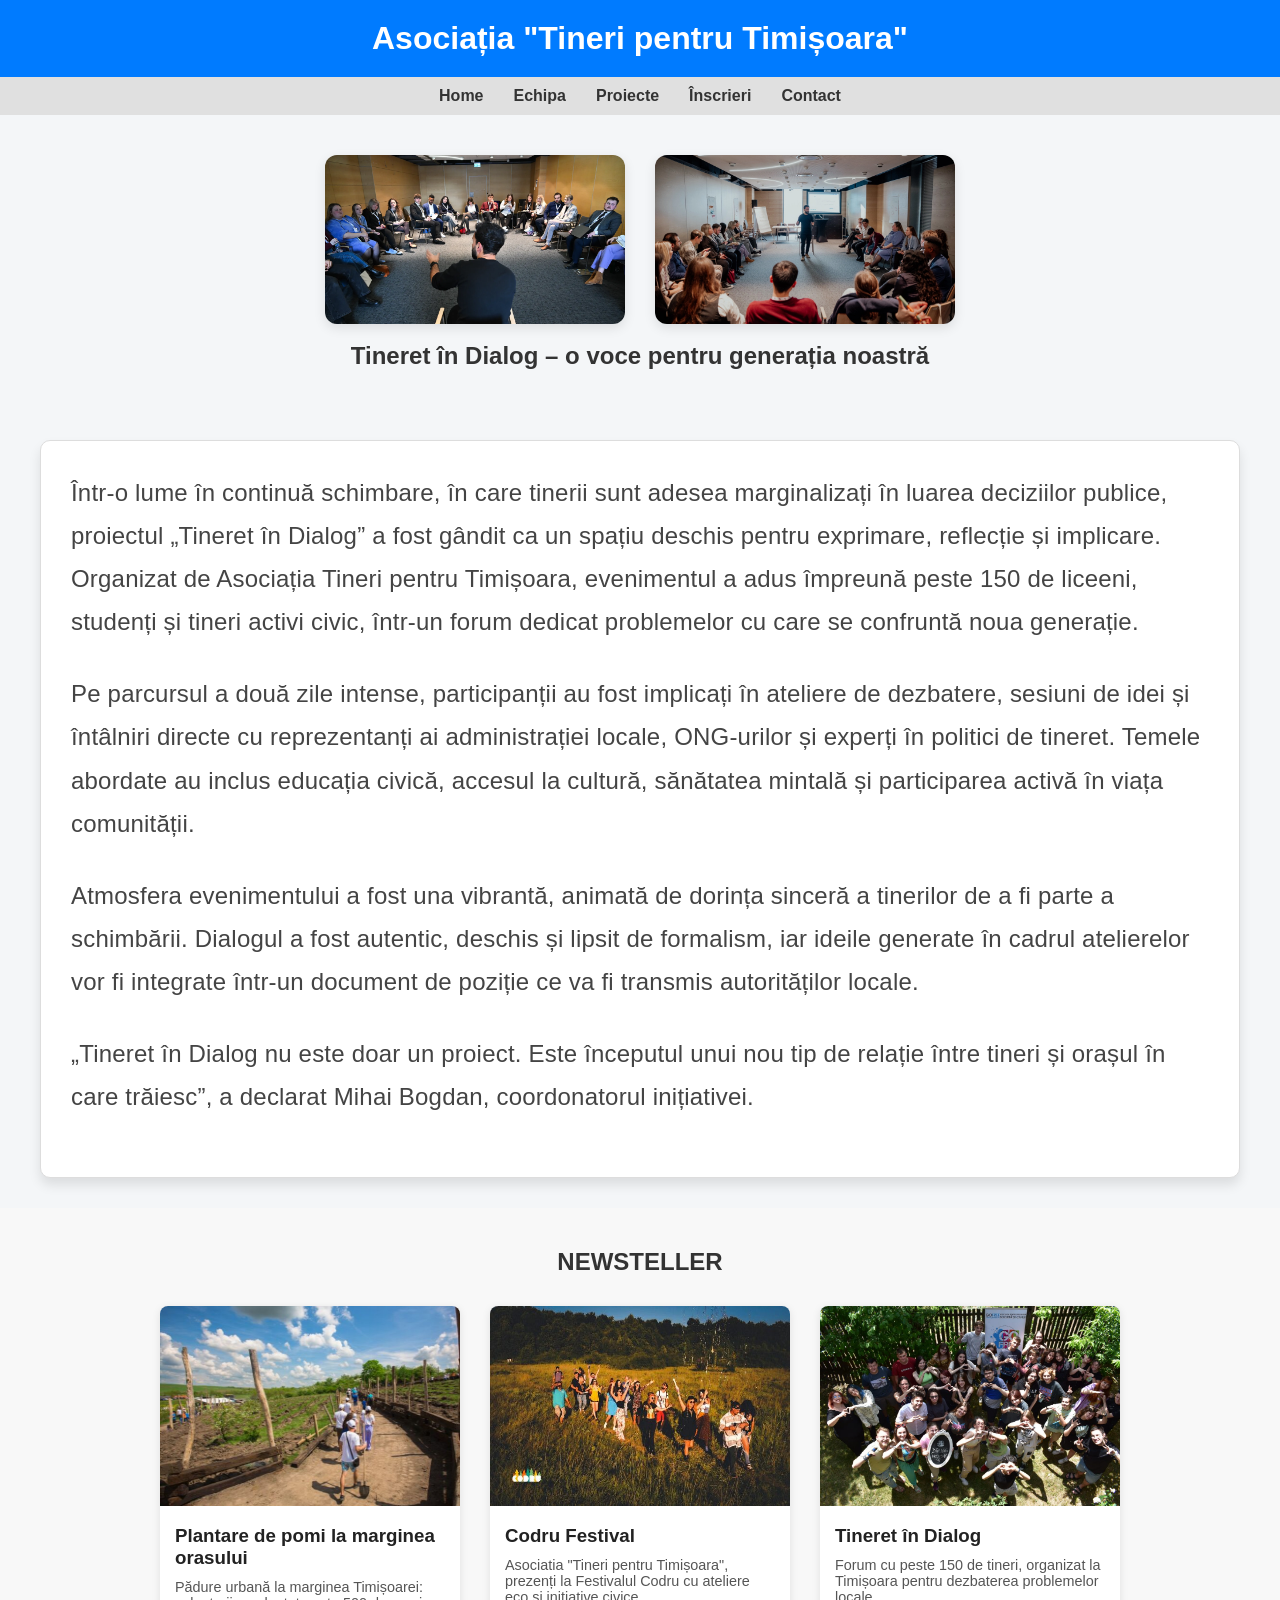
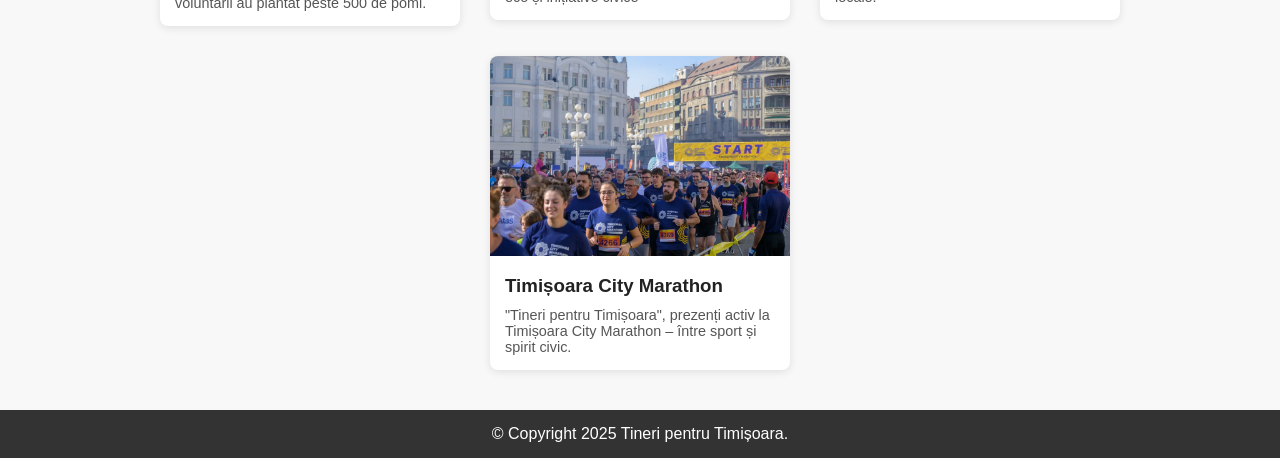
==== tpt/proiectdialog.html @ b11a27d4 "Add files via upload" ====
<!DOCTYPE html>
<html lang = "ro">
<head>
    <title>Tineri pentru Timisoara</title>
    <style>
    * {
      margin: 0;
      padding: 0;
      box-sizing: border-box;
      font-family: 'Segoe UI', Tahoma, sans-serif;
    }

    body {
      background-color: #f4f6f8;
      color: #333;
      display: flex;
      flex-direction: column;
      min-height: 100vh;
    }

    header {
      background-color: #007bff;
      color: white;
      padding: 20px;
      text-align: center;
    }

    nav {
      background-color: #e0e0e0;
      padding: 10px 0;
    }

    nav ul {
      list-style: none;
      display: flex;
      justify-content: center;
      gap: 30px;
    }

    nav a {
      text-decoration: none;
      color: #333;
      font-weight: bold;
      transition: color 0.3s;
    }

    nav a:hover {
      color: #007bff;
    }

    footer {
      margin-top: auto;
      background-color: #333;
      color: white;
      text-align: center;
      padding: 15px 0;
    }
  </style>
</head>
<body>
    <header>
         <h1>Asociația "Tineri pentru Timișoara"</h1>
    </header>
    <!--meniu de navigare-->
    <nav>
    <ul>
            <li><a href="index.html">Home</a></li>
            <li><a href="echipa.html">Echipa</a></li>
            <li><a href="proiecte.html">Proiecte</a></li>
            <li><a href="inscrieri.html">Înscrieri</a></li>
            <li><a href="contact.html">Contact</a></li>
    </ul>
    </nav>
    <div style="display: flex; justify-content: center; gap: 30px; margin-top: 40px; flex-wrap: wrap;">
  <img src="img/poza3.jpg" alt="Poza 1"
    style="width: 300px; height: auto; border-radius: 12px; box-shadow: 0 4px 12px rgba(0,0,0,0.1); transition: transform 0.3s ease;"
    onmouseover="this.style.transform='scale(2)'" onmouseout="this.style.transform='scale(1)'">
  
  <img src="img/poza4.jpg" alt="Poza 2"
    style="width: 300px; height: auto; border-radius: 12px; box-shadow: 0 4px 12px rgba(0,0,0,0.1); transition: transform 0.3s ease;"
    onmouseover="this.style.transform='scale(2)'" onmouseout="this.style.transform='scale(1)'">
</div>
<br>
    <h2 style="text-align: center; margin-bottom: 40px;">  Tineret în Dialog – o voce pentru generația noastră</h2>
 <div style="background-color: #ffffff; border: 1px solid #ddd; border-radius: 10px; padding: 30px; margin: 30px 40px; box-shadow: 0 7px 12px rgba(0,0,0,0.1);">
      
     <p style="font-size: 1.5rem; line-height: 1.8; color: #444; font-weight: 400; margin-bottom: 1.2em; letter-spacing: 0.2px;">Într-o lume în continuă schimbare, în care tinerii sunt adesea marginalizați în luarea deciziilor publice, proiectul „Tineret în Dialog” a fost gândit ca un spațiu deschis pentru exprimare, reflecție și implicare. Organizat de Asociația Tineri pentru Timișoara, evenimentul a adus împreună peste 150 de liceeni, studenți și tineri activi civic, într-un forum dedicat problemelor cu care se confruntă noua generație.
    <p style="font-size: 1.5rem; line-height: 1.8; color: #444; font-weight: 400; margin-bottom: 1.2em; letter-spacing: 0.2px;">Pe parcursul a două zile intense, participanții au fost implicați în ateliere de dezbatere, sesiuni de idei și întâlniri directe cu reprezentanți ai administrației locale, ONG-urilor și experți în politici de tineret. Temele abordate au inclus educația civică, accesul la cultură, sănătatea mintală și participarea activă în viața comunității.</p>
    <p style="font-size: 1.5rem; line-height: 1.8; color: #444; font-weight: 400; margin-bottom: 1.2em; letter-spacing: 0.2px;">Atmosfera evenimentului a fost una vibrantă, animată de dorința sinceră a tinerilor de a fi parte a schimbării. Dialogul a fost autentic, deschis și lipsit de formalism, iar ideile generate în cadrul atelierelor vor fi integrate într-un document de poziție ce va fi transmis autorităților locale.</p>
    <p style="font-size: 1.5rem; line-height: 1.8; color: #444; font-weight: 400; margin-bottom: 1.2em; letter-spacing: 0.2px;">„Tineret în Dialog nu este doar un proiect. Este începutul unui nou tip de relație între tineri și orașul în care trăiesc”, a declarat Mihai Bogdan, coordonatorul inițiativei.</p>
     </div>
    <section style="background-color: #f8f8f8; padding: 40px 20px;">
  <h2 style="text-align: center; color: #333; margin-bottom: 30px;">NEWSTELLER</h2>
  
  <div style="display: flex; flex-wrap: wrap; justify-content: center; gap: 30px;">

    <!-- Proiect 1 -->
     <a href="proiectepomi.html" style="text-decoration: none; color: inherit;">
    <div style="max-width: 300px; max-height:327px; background: white; border-radius: 8px; overflow: hidden; box-shadow: 0 2px 8px rgba(0,0,0,0.1);">
      <img src="img/pomi.jpg" alt="Proiect 1" style="width: 100%; height: 200px;">
      <div style="padding: 15px;">
        <h3 style="margin-bottom: 10px; color: #222;">Plantare de pomi la marginea orasului</h3>
        <p style="font-size: 0.9em; color: #555;">Pădure urbană la marginea Timișoarei: voluntarii au plantat peste 500 de pomi.

</p>
      </div>
    </div>
     </a>
    <!-- Proiect 2 -->
    
    <a href="proiectcodru.html" style="text-decoration: none; color: inherit;">
    <div style="max-width: 300px;max-height:500px; background: white; border-radius: 8px; overflow: hidden; box-shadow: 0 2px 8px rgba(0,0,0,0.1);">
      <img src="img/codru.jpg" alt="Proiect 2" style="width: 100%; height: 200px;">
      <div style="padding: 15px;">
        <h3 style="margin-bottom: 10px; color: #222;">Codru Festival</h3>
        <p style="font-size: 0.9em; color: #555;">Asociatia "Tineri pentru Timișoara", prezenți la Festivalul Codru cu ateliere eco și inițiative civice</p>
      </div>
    </div>
    </a>

    <!-- Proiect 3 -->
    <a href="proiectdialog.html" style="text-decoration: none; color: inherit;">
    <div style="max-width: 300px; background: white; border-radius: 8px; overflow: hidden; box-shadow: 0 2px 8px rgba(0,0,0,0.1);">
      <img src="img/dialog.jpg" alt="Proiect 3" style="width: 100%; height: 60%;">
      <div style="padding: 15px;">
        <h3 style="margin-bottom: 10px; color: #222;">Tineret în Dialog</h3>
        <p style="font-size: 0.9em; color: #555;">Forum cu peste 150 de tineri, organizat la Timișoara pentru dezbaterea problemelor locale.</p>
      </div>
    </div>
    </a>

    <!-- Proiect 4 -->
     <a href="proiectmaraton.html" style="text-decoration: none; color: inherit;">
    <div style="max-width: 300px; background: white; border-radius: 8px; overflow: hidden; box-shadow: 0 2px 8px rgba(0,0,0,0.1);">
      <img src="img/maraton.jpg" alt="Proiect 4" style="width: 100%; height: 60%;">
      <div style="padding: 15px;">
        <h3 style="margin-bottom: 10px; color: #222;">Timișoara City Marathon</h3>
        <p style="font-size: 0.9em; color: #555;">"Tineri pentru Timișoara", prezenți activ la Timișoara City Marathon – între sport și spirit civic.</p>
      </div>
    </div>
     </a>
  </div>
</section>
    
    <footer>
        <p>&copy; Copyright 2025 Tineri pentru Timișoara.</p>
    </footer>
</body>
</html>
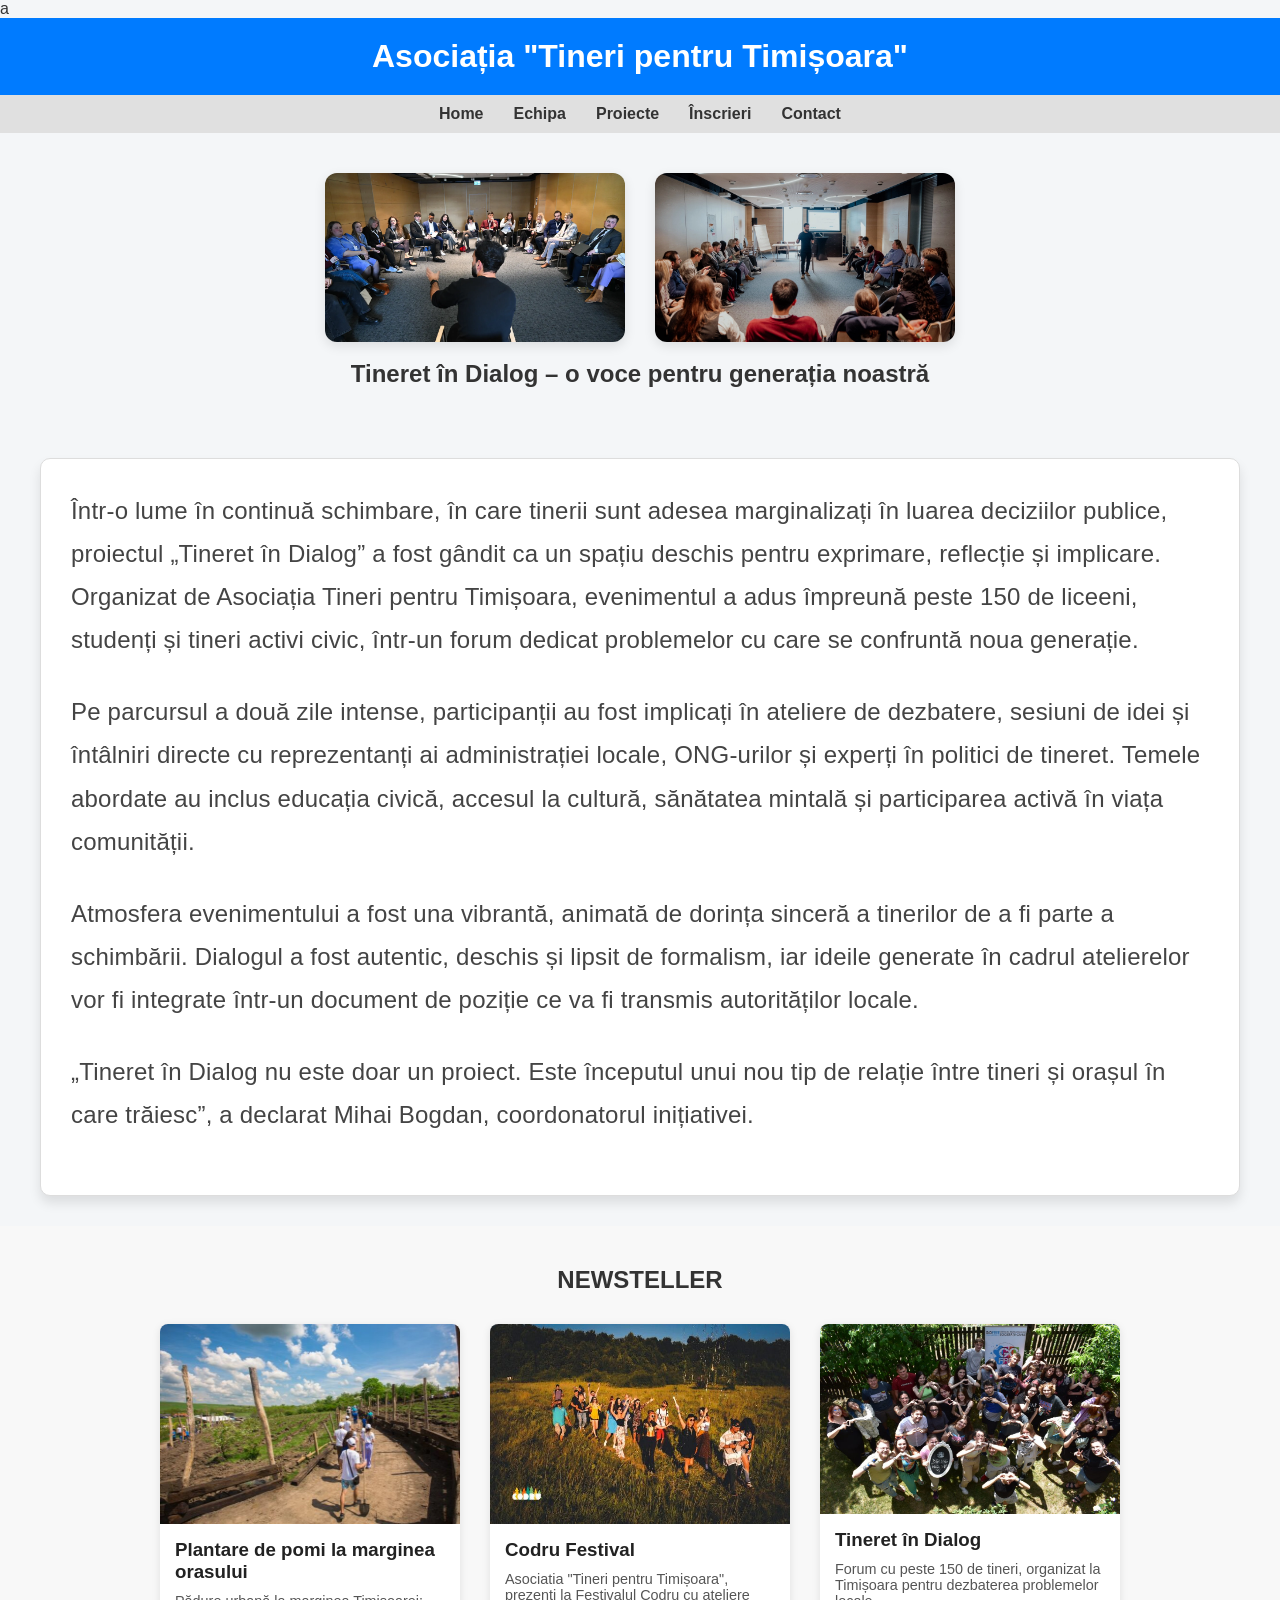
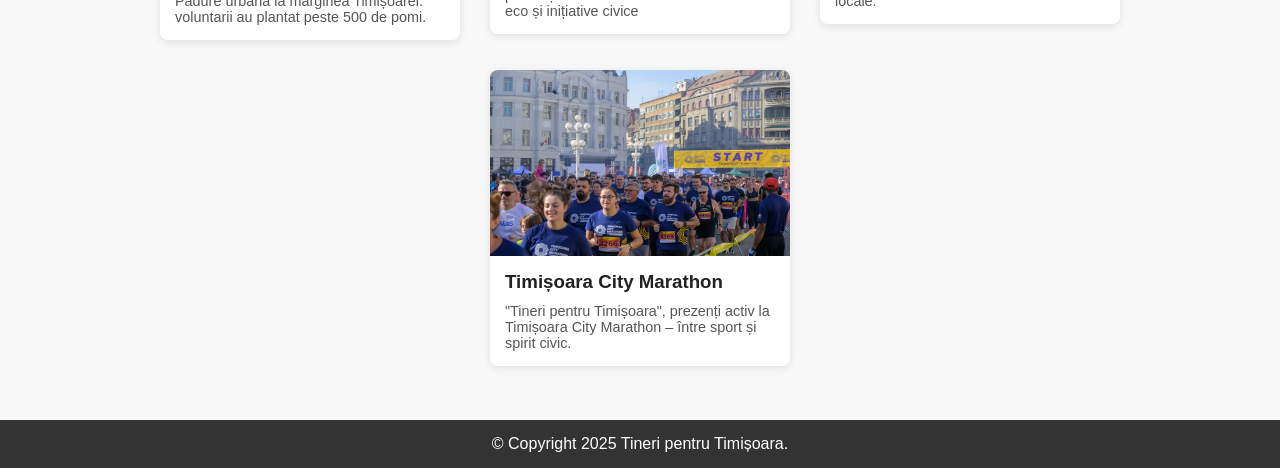
==== commit 380deee2: "Update proiectdialog.html" ====
--- a/tpt/proiectdialog.html
+++ b/tpt/proiectdialog.html
@@ -1,4 +1,4 @@
-<!DOCTYPE html>
+a<!DOCTYPE html>
 <html lang = "ro">
 <head>
     <title>Tineri pentru Timisoara</title>
@@ -146,4 +146,4 @@
         <p>&copy; Copyright 2025 Tineri pentru Timișoara.</p>
     </footer>
 </body>
-</html>+</html>
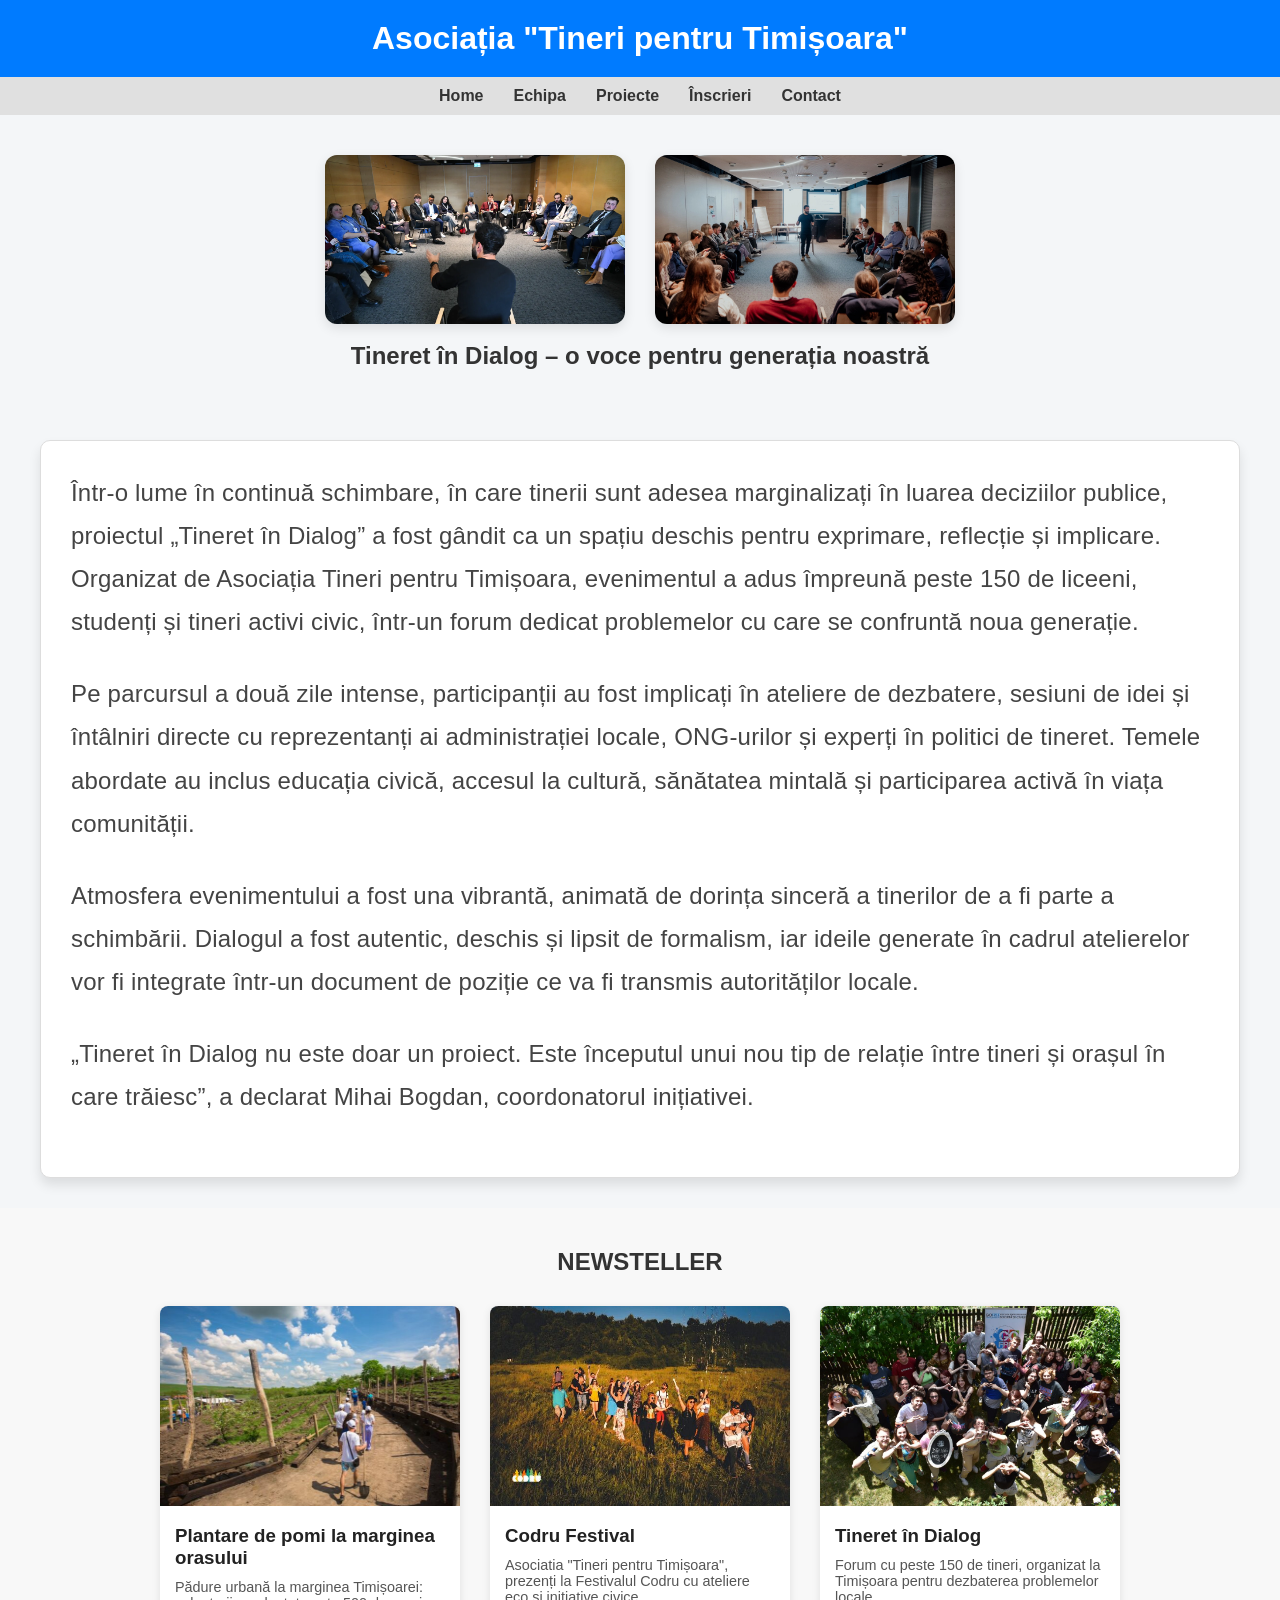
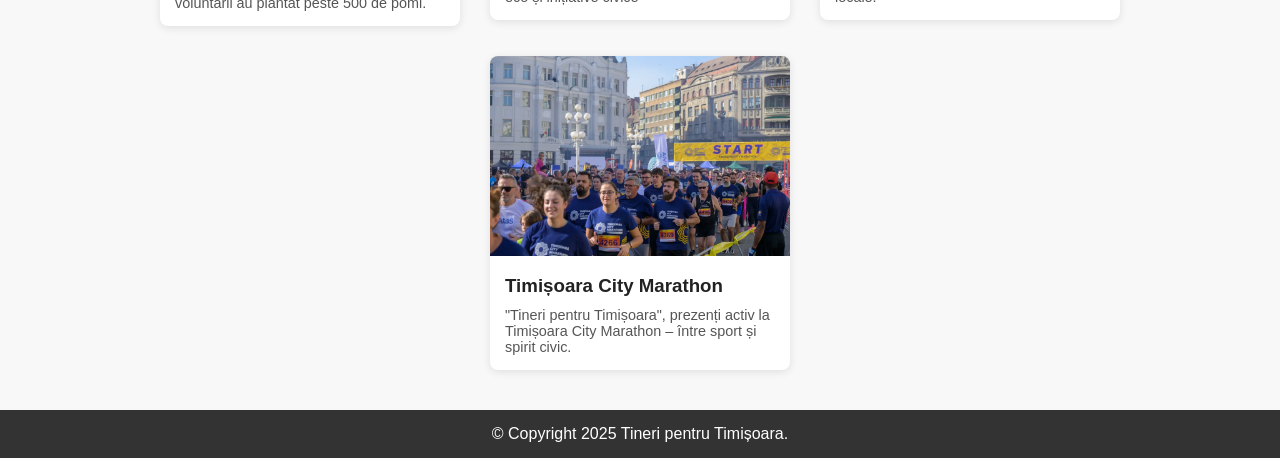
==== commit b8076298: "Update proiectdialog.html" ====
--- a/tpt/proiectdialog.html
+++ b/tpt/proiectdialog.html
@@ -1,4 +1,4 @@
-a<!DOCTYPE html>
+<!DOCTYPE html>
 <html lang = "ro">
 <head>
     <title>Tineri pentru Timisoara</title>
